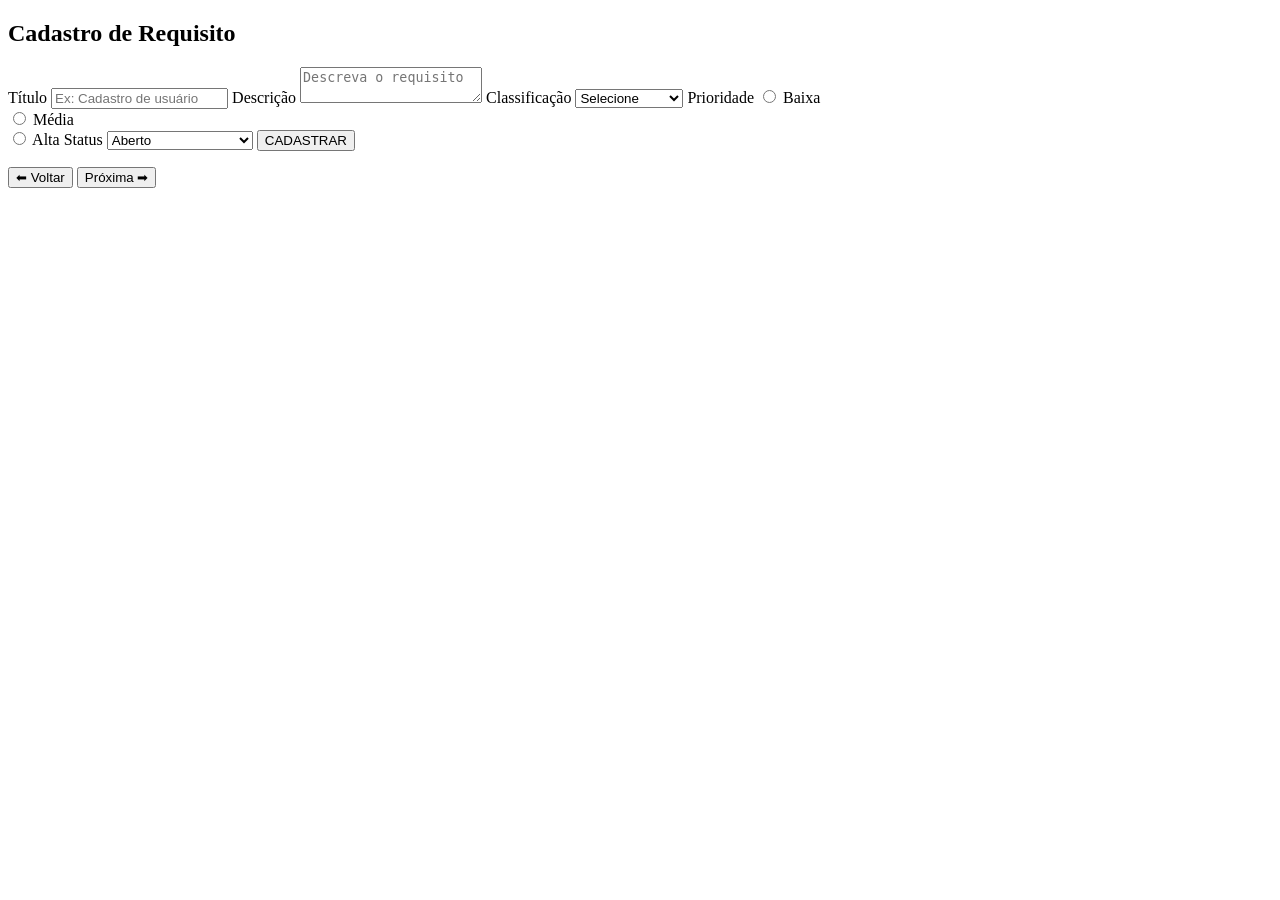
==== p2index.html @ 3d7c6464 "projeto inicial ReqManager" ====
<!DOCTYPE html>
<html lang="pt-BR">
<head>
    <meta charset="UTF-8">
    <title>ReqManager</title>
    <link rel="stylesheet" href="requisitos.css">
</head>

<body>

<main>

    <section>

        <form id="formRequisito" novalidate>

            <header>
                <h2>Cadastro de Requisito</h2>
            </header>

            <label for="titulo">Título</label>
            <input type="text" id="titulo" name="titulo" placeholder="Ex: Cadastro de usuário">

            <label for="descricao">Descrição</label>
            <textarea id="descricao" name="descricao" placeholder="Descreva o requisito"></textarea>

            <label for="tipo">Classificação</label>
            <select id="tipo" name="tipo">
                <option value="">Selecione</option>
                <option value="funcional">Funcional</option>
                <option value="nao-funcional">Não Funcional</option>
            </select>

            <label>Prioridade</label>
            <input type="radio" name="prioridade" value="baixa"> Baixa<br>
            <input type="radio" name="prioridade" value="media"> Média<br>
            <input type="radio" name="prioridade" value="alta"> Alta

            <label for="status">Status</label>
            <select id="status" name="status">
                <option value="aberto">Aberto</option>
                <option value="desenvolvimento">Em desenvolvimento</option>
                <option value="concluido">Concluído</option>
            </select>

            <button type="submit">CADASTRAR</button>

            <p id="mensagem"></p>

            <nav class="nav-buttons">
                <button type="button" id="btnVoltar">⬅ Voltar</button>
                <button type="button" id="btnProxima">Próxima ➡</button>
            </nav>

        </form>

        <div id="historicoTemp"></div>

    </section>

</main>

<script src="requisitos.js"></script>

</body>
</html>
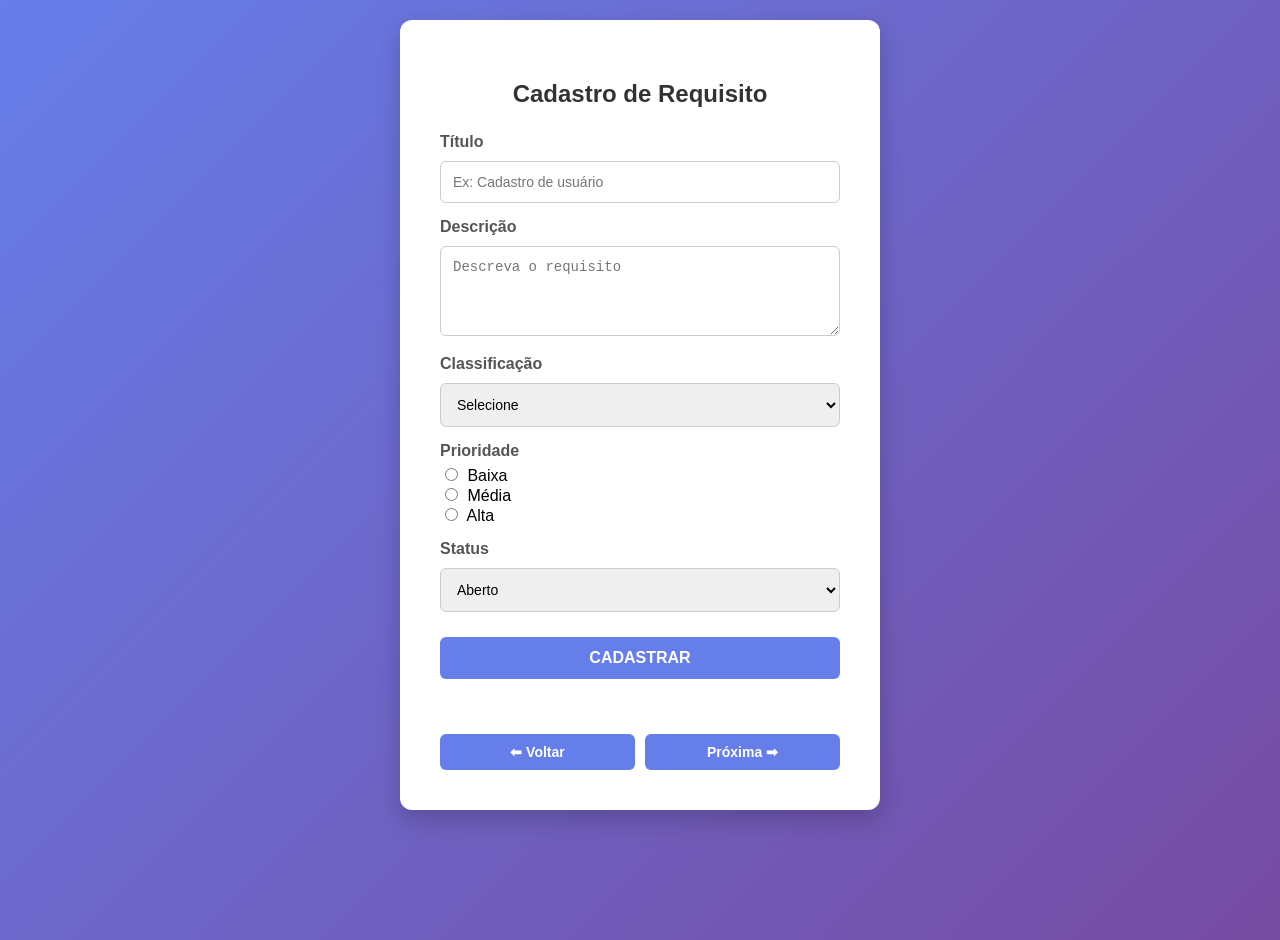
==== commit 2742b555: "Projeto cadastro de sites" ====
--- a/p2index.html
+++ b/p2index.html
@@ -3,7 +3,7 @@
 <head>
     <meta charset="UTF-8">
     <title>ReqManager</title>
-    <link rel="stylesheet" href="requisitos.css">
+    <link rel="stylesheet" href="p2style.css">
 </head>
 
 <body>
@@ -60,7 +60,7 @@
 
 </main>
 
-<script src="requisitos.js"></script>
+<script src="p2script.js"></script>
 
 </body>
 </html>
--- a/p2style.css
+++ b/p2style.css
@@ -0,0 +1,213 @@
+body {
+    font-family: "Segoe UI", Arial, sans-serif;
+    background: linear-gradient(135deg, #667eea, #764ba2);
+    display: flex;
+    justify-content: center;
+    align-items: flex-start;
+    min-height: 100vh;
+    padding: 20px;
+    margin: 0;
+}
+
+/* form principal (agora dentro de section no HTML) */
+form {
+    background-color: #fff;
+    padding: 40px;
+    border-radius: 12px;
+    box-shadow: 0 10px 25px rgba(0, 0, 0, 0.2);
+    width: 400px;
+    transition: transform 0.5s ease;
+}
+
+form:hover {
+    transform: translateY(-5px);
+}
+
+h2 {
+    text-align: center;
+    margin-bottom: 25px;
+    color: #333;
+}
+
+label {
+    display: block;
+    margin-top: 15px;
+    margin-bottom: 5px;
+    font-weight: bold;
+    color: #555;
+}
+
+input[type="text"],
+textarea,
+select {
+    width: 100%;
+    padding: 12px;
+    margin-top: 5px;
+    border: 1px solid #ccc;
+    border-radius: 6px;
+    box-sizing: border-box;
+    font-size: 14px;
+    transition: all 0.3s ease;
+}
+
+input:focus,
+textarea:focus,
+select:focus {
+    border-color: #667eea;
+    box-shadow: 0 0 8px rgba(102, 126, 234, 0.5);
+    outline: none;
+}
+
+textarea {
+    resize: vertical;
+    height: 90px;
+}
+
+input[type="radio"] {
+    margin-right: 5px;
+}
+
+/* botão principal do form */
+form > button[type="submit"] {
+    display: block;
+    width: 100%;
+    background-color: #667eea;
+    color: #fff;
+    border: none;
+    padding: 12px;
+    margin-top: 25px;
+    border-radius: 6px;
+    cursor: pointer;
+    font-size: 16px;
+    font-weight: bold;
+    transition: all 0.3s ease;
+}
+
+form > button[type="submit"]:hover {
+    background-color: #5a67d8;
+    transform: scale(1.02);
+}
+
+form > button[type="submit"]:active {
+    transform: scale(0.98);
+}
+
+/* mensagem de feedback */
+#mensagem {
+    text-align: center;
+    margin-top: 15px;
+    font-weight: bold;
+    padding: 10px;
+    border-radius: 6px;
+    opacity: 0;
+    transform: translateY(10px);
+    transition: all 0.5s ease;
+}
+
+#mensagem.show {
+    opacity: 1;
+    transform: translateY(0);
+}
+
+#mensagem.sucesso {
+    background: #e6f9ec;
+    color: #2e7d32;
+}
+
+#mensagem.erro {
+    background: #fdecea;
+    color: #c62828;
+}
+
+/* histórico fixo */
+#historicoTemp {
+    position: fixed;
+    bottom: 20px;
+    right: 20px;
+}
+
+/* card temporário */
+.card-temp {
+    background: #fff;
+    border-left: 5px solid #4caf50;
+    padding: 20px 15px 15px;
+    margin-top: 10px;
+    border-radius: 8px;
+    box-shadow: 0 5px 15px rgba(0, 0, 0, 0.2);
+    animation: aparecer 0.4s ease, fadeOut 0.5s ease 3.5s forwards;
+    position: relative;
+    width: 250px;
+}
+
+.card-temp button {
+    position: absolute;
+    top: 6px;
+    right: 10px;
+    background: transparent;
+    border: none;
+    font-size: 18px;
+    cursor: pointer;
+    color: #666;
+}
+
+.card-temp button:hover {
+    color: #000;
+}
+
+/* navegação */
+.nav-buttons {
+    display: flex;
+    justify-content: space-between;
+    gap: 10px;
+    margin-top: 20px;
+}
+
+.nav-buttons button {
+    flex: 1;
+    padding: 10px;
+    background-color: #667eea;
+    color: #fff;
+    border: none;
+    border-radius: 6px;
+    cursor: pointer;
+    font-weight: bold;
+    font-size: 14px;
+    transition: all 0.3s ease;
+}
+
+.nav-buttons button:hover {
+    background-color: #5a67d8;
+    transform: translateY(-2px);
+}
+
+.nav-buttons button:active {
+    transform: scale(0.97);
+}
+
+/* animações */
+@keyframes aparecer {
+    from {
+        opacity: 0;
+        transform: translateY(20px);
+    }
+
+    to {
+        opacity: 1;
+        transform: translateY(0);
+    }
+}
+
+@keyframes fadeOut {
+    to {
+        opacity: 0;
+        transform: translateY(20px);
+    }
+}
+
+/* responsivo */
+@media (max-width: 520px) {
+    form {
+        width: 100%;
+        padding: 24px;
+    }
+}
